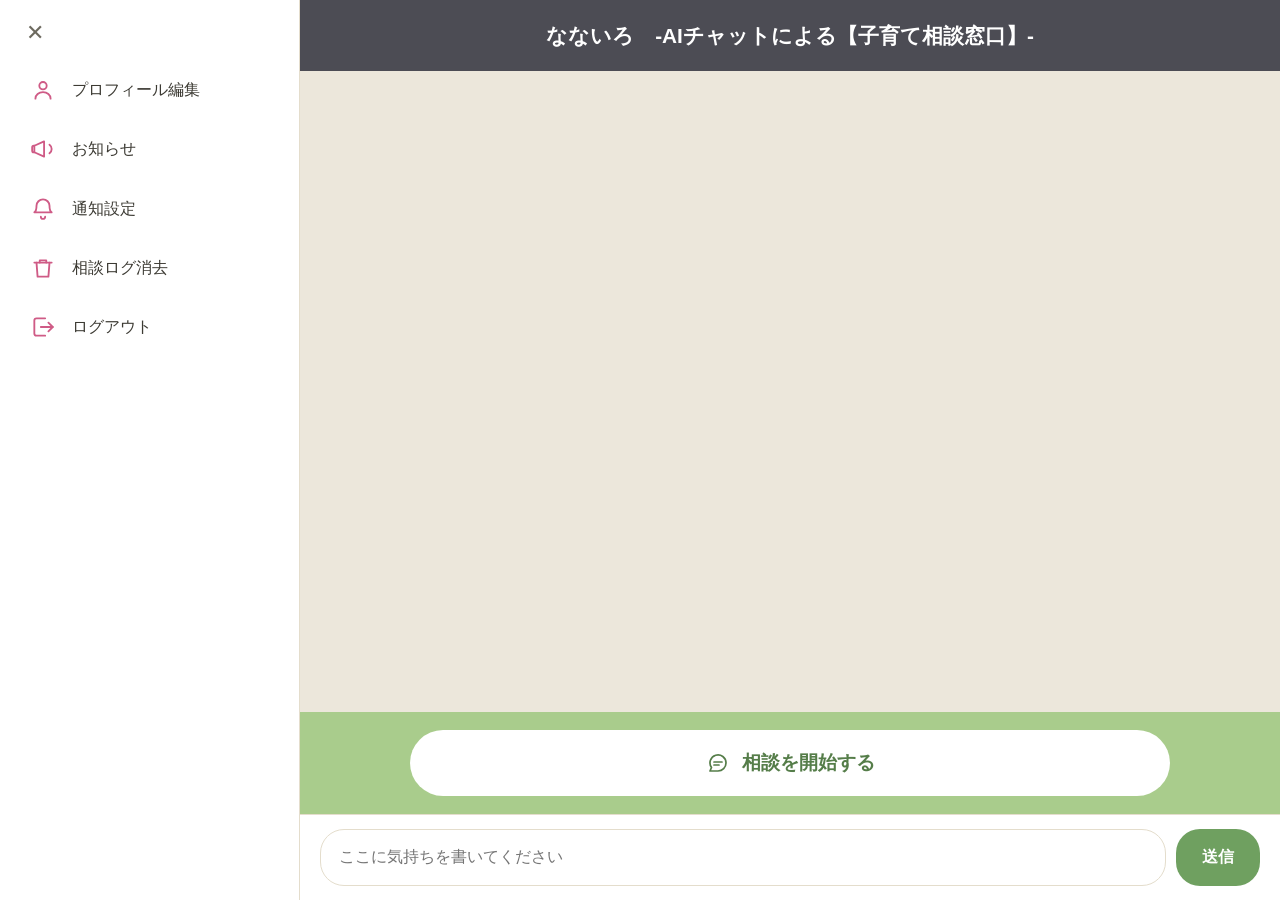
==== chat.html @ fff212ea "なないろ 子育て相談窓口 チャット相談デモ - 案内ページ(index)とチャットページ(chat)の2ページ構成 - 区・校種選択→同意→定型返答・緊急ワード検知・5分自動終了 - サイドバー付きチ" ====
<!DOCTYPE html>
<html lang="ja">
<head>
<meta charset="UTF-8">
<meta name="viewport" content="width=device-width, initial-scale=1.0">
<title>なないろ ｜ AIチャットによる子育て相談窓口（デモ）</title>
<meta name="description" content="AIがそっと話をきく子育て相談チャット（デモ）">
<link rel="stylesheet" href="styles.css">
</head>
<body class="chat-page">

<div class="app" id="app">

  <!-- ===== サイドバー ===== -->
  <aside class="sidebar" id="sidebar">
    <button class="sidebar-close" id="sidebarClose" aria-label="メニューを閉じる">✕</button>
    <nav class="side-nav">
      <a href="#" class="side-item">
        <svg viewBox="0 0 24 24" class="side-ico"><circle cx="12" cy="8" r="3.4"/><path d="M5 20c0-3.6 3.1-6 7-6s7 2.4 7 6"/></svg>
        <span>プロフィール編集</span>
      </a>
      <a href="#" class="side-item">
        <svg viewBox="0 0 24 24" class="side-ico"><path d="M4 9v6l9 4V5L4 9z"/><path d="M4 15H3.5A1.5 1.5 0 0 1 2 13.5v-3A1.5 1.5 0 0 1 3.5 9H4"/><path d="M18 8a5 5 0 0 1 0 8"/></svg>
        <span>お知らせ</span>
      </a>
      <a href="#" class="side-item">
        <svg viewBox="0 0 24 24" class="side-ico"><path d="M6 10a6 6 0 0 1 12 0c0 5 2 6 2 6H4s2-1 2-6z"/><path d="M10 20a2 2 0 0 0 4 0"/></svg>
        <span>通知設定</span>
      </a>
      <a href="#" class="side-item">
        <svg viewBox="0 0 24 24" class="side-ico"><path d="M4 7h16"/><path d="M9 7V5h6v2"/><path d="M6 7l1 13h10l1-13"/></svg>
        <span>相談ログ消去</span>
      </a>
      <a href="index.html" class="side-item">
        <svg viewBox="0 0 24 24" class="side-ico"><path d="M14 4H6a2 2 0 0 0-2 2v12a2 2 0 0 0 2 2h8"/><path d="M17 8l4 4-4 4"/><path d="M21 12H10"/></svg>
        <span>ログアウト</span>
      </a>
    </nav>
  </aside>

  <!-- ===== メインチャット ===== -->
  <div class="chat-col">

    <header class="chat-topbar">
      <button class="menu-btn" id="menuBtn" aria-label="メニューを開く">☰</button>
      <h1 class="chat-topbar-title">なないろ　-AIチャットによる【子育て相談窓口】-</h1>
    </header>

    <div class="chat-scroll" id="phoneScreen">
      <div class="messages" id="messages"></div>
    </div>

    <!-- 開始前フッター：相談を開始する -->
    <div class="chat-bottom start-bar" id="startBar">
      <button class="start-pill" id="startBtn">
        <svg viewBox="0 0 24 24" class="start-ico"><path d="M20 12a8 8 0 0 1-8 8H4l1.5-3.5A8 8 0 1 1 20 12z"/><path d="M8 11h8M8 14h5"/></svg>
        相談を開始する
      </button>
    </div>

    <!-- 開始後フッター：入力欄 -->
    <div class="chat-bottom composer" id="composer" hidden>
      <input type="text" id="msgInput" placeholder="ここに気持ちを書いてください" autocomplete="off">
      <button id="sendBtn" aria-label="送信">送信</button>
    </div>

  </div>

</div>

<script src="script.js"></script>
</body>
</html>
---- styles.css ----
:root{
  --bg:       #f6f1e6;   /* 生成りベージュ */
  --panel:    #fffdf8;   /* ほんのり温かい白 */
  --ink:      #3c3a33;   /* 文字（温かいダークグレー） */
  --ink-soft: #6d6a5f;   /* 補足文字 */
  --line:     #e4ddcc;   /* 罫線 */
  --green:    #6fa060;   /* 若葉グリーン */
  --green-dk: #557d49;   /* 濃い若葉 */
  --green-bg: #eef3e6;   /* 若葉のうすい面 */
  --alert:    #b4442f;   /* 緊急時の色 */
  --alert-bg: #fbe9e4;
}

*{box-sizing:border-box}

html{scroll-behavior:smooth}

body{
  margin:0;
  font-family:"Hiragino Sans","Hiragino Kaku Gothic ProN","Yu Gothic","Meiryo",sans-serif;
  color:var(--ink);
  background:var(--bg);
  line-height:1.8;
  font-size:16px;
  -webkit-font-smoothing:antialiased;
}

.wrap{max-width:1080px;margin:0 auto;padding:0 24px}

h1,h2{line-height:1.5;font-weight:700}

/* ---------- header ---------- */
.site-header{
  background:var(--panel);
  border-bottom:1px solid var(--line);
}
.header-inner{padding:22px 24px}
.brand{
  margin:0;
  font-size:1.05rem;
  font-weight:700;
  color:var(--green-dk);
}
.brand-note{color:var(--ink-soft);font-weight:400;font-size:.82rem}
.header-lead{margin:4px 0 0;color:var(--ink-soft);font-size:.92rem}

/* ---------- info page ---------- */
main > .wrap{padding-top:44px;padding-bottom:64px}
.info{max-width:720px}

/* ---------- info sections ---------- */
.info > section{margin-bottom:44px}
.info > section:last-child{margin-bottom:0}

.info h2{
  font-size:1.25rem;
  margin:0 0 16px;
  padding-bottom:8px;
  border-bottom:2px solid var(--green-bg);
}

.intro h1{
  font-size:1.9rem;
  margin:0 0 16px;
  letter-spacing:.01em;
}
.intro-text{margin:0 0 24px;max-width:38em}

.start-row{
  display:flex;
  align-items:center;
  gap:24px;
  flex-wrap:wrap;
}
.btn-primary{
  display:inline-block;
  background:var(--green);
  color:#fff;
  text-decoration:none;
  font-weight:700;
  padding:14px 32px;
  border-radius:8px;
}
.btn-primary:hover{background:var(--green-dk)}

.qr{display:flex;align-items:center;gap:10px}
.qr-box{
  width:64px;height:64px;
  border:2px solid var(--line);
  border-radius:8px;
  display:grid;place-items:center;
  color:var(--ink-soft);
  font-size:.8rem;
  background:
    repeating-linear-gradient(90deg,#d9d2c1 0 5px,transparent 5px 10px),
    repeating-linear-gradient(0deg,#d9d2c1 0 5px,transparent 5px 10px);
  background-color:#fff;
}
.qr-cap{margin:0;font-size:.75rem;color:var(--ink-soft);line-height:1.4}

/* flow */
.flow-list{list-style:none;margin:0;padding:0;display:grid;gap:14px}
.flow-list li{
  display:flex;gap:14px;align-items:flex-start;
  background:var(--panel);
  border:1px solid var(--line);
  border-radius:10px;
  padding:16px 18px;
}
.flow-num{
  flex:none;
  width:30px;height:30px;
  background:var(--green-bg);
  color:var(--green-dk);
  border-radius:50%;
  display:grid;place-items:center;
  font-weight:700;
}
.flow-title{margin:0 0 2px;font-weight:700}
.flow-desc{margin:0;color:var(--ink-soft);font-size:.92rem}

/* notice */
.notice-list{margin:0;padding-left:1.2em}
.notice-list li{margin-bottom:8px}

/* faq */
.faq-item{
  padding:14px 0;
  border-bottom:1px solid var(--line);
}
.faq-item:last-child{border-bottom:none}
.faq-q{margin:0 0 4px;font-weight:700}
.faq-q::before{content:"Q. ";color:var(--green-dk)}
.faq-a{margin:0;color:var(--ink-soft)}

/* hotline */
.hotline-lead{margin:0 0 16px;color:var(--ink-soft);font-size:.92rem}
.hotline-list{display:grid;grid-template-columns:repeat(auto-fit,minmax(200px,1fr));gap:14px}
.hotline-card{
  background:var(--green-bg);
  border-radius:10px;
  padding:16px 18px;
}
.hotline-name{margin:0;font-weight:700}
.hotline-num{margin:4px 0 2px;font-size:1.25rem;font-weight:700;color:var(--green-dk)}
.hotline-time{margin:0;font-size:.82rem;color:var(--ink-soft)}

/* ==================================================================
   B. チャットページ（サイドバー + 会話UI）
   ================================================================== */
:root{
  --topbar:  #4c4c54;   /* 濃いグレーのヘッダー */
  --side-ico:#cf5b86;   /* サイドバーのアイコン色 */
  --optborder:#8bbf6f;  /* 選択肢ボタンの枠 */
  --startbar:#a9cc8c;   /* 下部の緑バー */
  --chatbg:  #ece7db;   /* チャット背景 */
}

.chat-page{height:100vh;height:100dvh;overflow:hidden}

.app{display:flex;height:100%}

/* ---- サイドバー ---- */
.sidebar{
  flex:none;
  width:300px;
  background:#fff;
  border-right:1px solid var(--line);
  padding:60px 0 24px;
  position:relative;
  transition:margin-left .2s ease;
}
.sidebar-close{
  position:absolute;top:18px;left:22px;
  background:none;border:none;font-size:1.4rem;line-height:1;
  color:var(--ink-soft);cursor:pointer;padding:4px;
}
.side-nav{display:flex;flex-direction:column}
.side-item{
  display:flex;align-items:center;gap:16px;
  padding:15px 30px;
  color:var(--ink);text-decoration:none;font-size:1.02rem;
}
.side-item:hover{background:#faf7f0}
.side-ico{
  width:26px;height:26px;flex:none;
  fill:none;stroke:var(--side-ico);stroke-width:1.7;
  stroke-linecap:round;stroke-linejoin:round;
}
.app.sidebar-hidden .sidebar{margin-left:-300px}

/* ---- チャット列 ---- */
.chat-col{
  flex:1;min-width:0;
  display:flex;flex-direction:column;
  background:var(--chatbg);
}
.chat-topbar{
  flex:none;
  background:var(--topbar);
  color:#fff;
  display:flex;align-items:center;
  padding:20px 24px;
}
.menu-btn{
  display:none;
  background:none;border:none;color:#fff;font-size:1.3rem;cursor:pointer;
  margin-right:12px;padding:0;
}
.app:not(.sidebar-hidden) .menu-btn{visibility:hidden}
.chat-topbar-title{
  margin:0;flex:1;text-align:center;
  font-size:1.3rem;font-weight:700;
}

.chat-scroll{flex:1;min-height:0;overflow-y:auto}
.messages{padding:24px 20px;display:flex;flex-direction:column;gap:18px}

/* ---- 行 ---- */
.row{display:flex;gap:12px;align-items:flex-start}
.row.me{justify-content:flex-end}
.group{display:flex;flex-direction:column;max-width:min(560px,72%)}
.row.me .group{align-items:flex-end}

/* アバター */
.avatar{
  flex:none;width:52px;height:52px;border-radius:50%;
  background:#fdfbf4;border:1px solid #efe7d5;
  display:grid;grid-template-columns:1fr 1fr;place-content:center;
  font-size:.62rem;font-weight:700;line-height:1.1;text-align:center;
  padding:8px;
}
.avatar .a1{color:#e8663f}
.avatar .a2{color:#e6a52e}
.avatar .a3{color:#5aa9c4}
.avatar .a4{color:#6fae5a}

/* 吹き出し */
.bubble{
  position:relative;
  padding:14px 18px;border-radius:14px;
  font-size:1rem;line-height:1.75;white-space:pre-wrap;
}
.bubble.ai{
  background:#fff;color:var(--ink);
  border-top-left-radius:4px;
  box-shadow:0 1px 2px rgba(90,80,55,.06);
}
.bubble.ai::before{
  content:"";position:absolute;left:-7px;top:12px;
  border:6px solid transparent;border-right-color:#fff;
}
.bubble.me{
  background:var(--green);color:#fff;
  border-top-right-radius:4px;
}
.time{font-size:.78rem;color:var(--ink-soft);margin-top:6px}

/* 選択肢ボタン */
.options{display:flex;flex-direction:column;gap:12px;margin-top:14px}
.opt-btn{
  background:#fff;
  border:1.5px solid var(--optborder);
  border-radius:10px;
  padding:14px 18px;
  font:inherit;font-size:1rem;color:var(--ink);
  cursor:pointer;text-align:center;
  min-width:260px;
}
.opt-btn:hover:not(:disabled){background:#f2f7ec}
.opt-btn:disabled{opacity:.45;cursor:default}

/* 緊急アラート */
.bubble.alert{
  background:var(--alert-bg);
  border:1.5px solid var(--alert);
  color:var(--alert);
  border-top-left-radius:4px;
}
.bubble.alert::before{border-right-color:var(--alert-bg)}
.bubble.alert strong{color:var(--alert)}
.bubble.alert .alert-num{font-size:1.2rem;font-weight:700;display:inline-block;margin-top:4px}

/* ---- 下部：開始バー ---- */
.chat-bottom{flex:none}
.start-bar{
  background:var(--startbar);
  padding:18px 24px;
  display:flex;justify-content:center;
}
.start-pill{
  display:flex;align-items:center;justify-content:center;gap:12px;
  width:100%;max-width:760px;
  background:#fff;color:var(--green-dk);
  border:none;border-radius:40px;
  padding:16px;font:inherit;font-size:1.2rem;font-weight:700;
  cursor:pointer;
}
.start-pill:hover{background:#f4faee}
.start-ico{width:24px;height:24px;fill:none;stroke:var(--green-dk);stroke-width:1.7;stroke-linecap:round;stroke-linejoin:round}

/* ---- 下部：入力欄 ---- */
.composer{
  display:flex;gap:10px;
  padding:14px 20px;
  background:#fff;
  border-top:1px solid var(--line);
}
.composer input{
  flex:1;padding:13px 18px;
  border:1px solid var(--line);border-radius:24px;
  font:inherit;font-size:1rem;background:#fff;
}
.composer input:disabled{background:#f0ece1;color:#a8a294}
.composer button{
  flex:none;background:var(--green);color:#fff;border:none;
  padding:0 26px;border-radius:24px;font:inherit;font-weight:700;cursor:pointer;
}
.composer button:disabled{background:#c9c4b6;cursor:not-allowed}
.composer button:not(:disabled):hover{background:var(--green-dk)}

/* ---------- footer（案内ページ） ---------- */
.site-footer{
  background:var(--panel);
  border-top:1px solid var(--line);
  padding:22px 0;
}
.site-footer p{margin:0;font-size:.82rem;color:var(--ink-soft);text-align:center}

/* ---------- responsive ---------- */
@media (max-width:860px){
  main > .wrap{padding-top:32px}
  .intro h1{font-size:1.6rem}

  .menu-btn{display:block}
  .sidebar{
    position:fixed;top:0;left:0;bottom:0;z-index:20;
    box-shadow:2px 0 16px rgba(0,0,0,.15);
  }
  .app.sidebar-hidden .sidebar{margin-left:-300px}
  .app:not(.sidebar-hidden) .menu-btn{visibility:hidden}
  .chat-topbar-title{font-size:1.02rem}
  .group{max-width:80%}
  .opt-btn{min-width:0;width:100%}
}
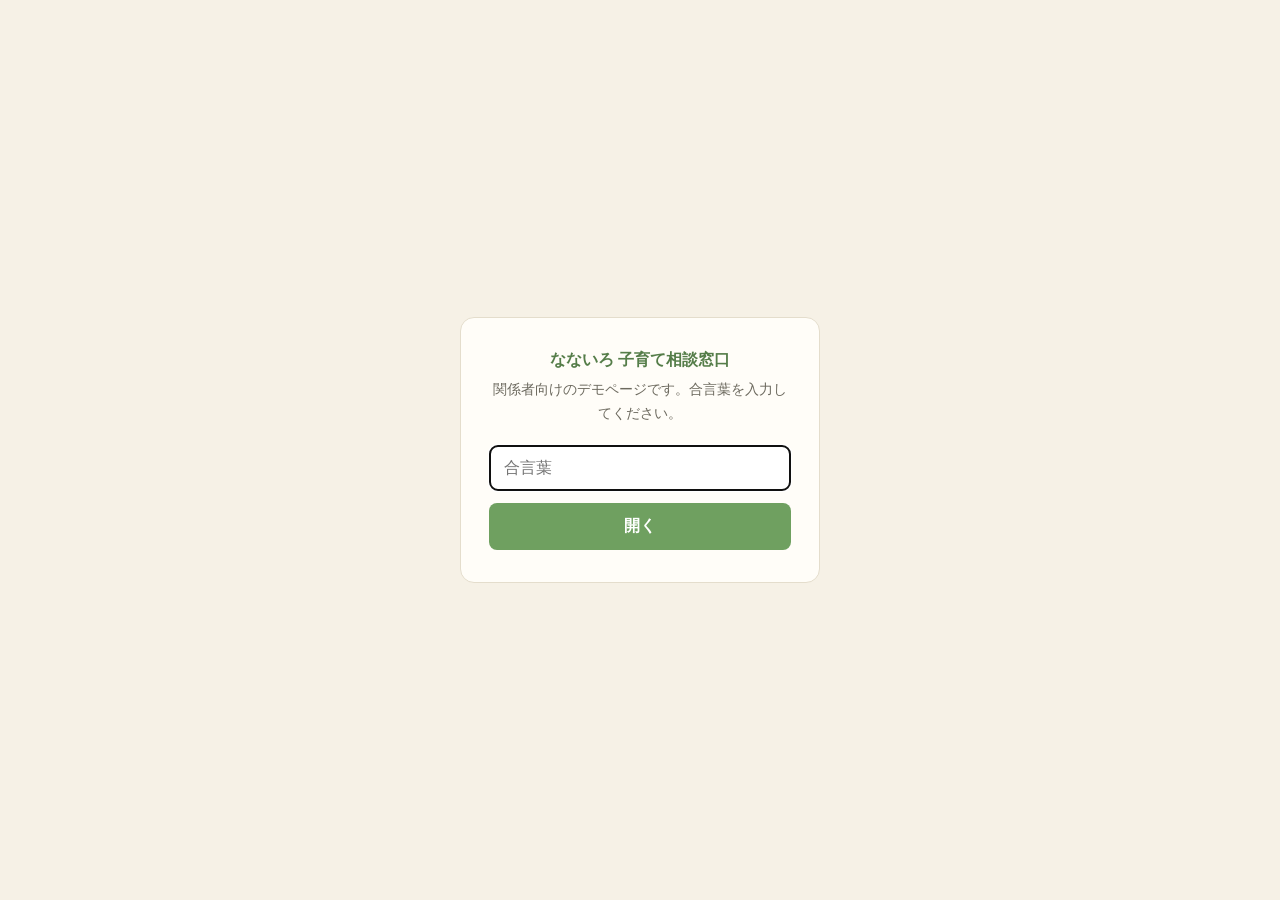
==== commit 0a44fe29: "簡易パスワードゲートを追加（合言葉: test_chat） - gate.js を両ページ先頭で読み込み、未認証時はオーバーレイ表示 - 認証はsessionStorageで当該タブ内のみ保持 - ク" ====
--- a/chat.html
+++ b/chat.html
@@ -8,6 +8,7 @@
 <link rel="stylesheet" href="styles.css">
 </head>
 <body class="chat-page">
+<script src="gate.js"></script>
 
 <div class="app" id="app">
 
--- a/styles.css
+++ b/styles.css
@@ -12,6 +12,37 @@
 }
 
 *{box-sizing:border-box}
+
+/* ---------- 簡易パスワードゲート ---------- */
+#gate-overlay{
+  position:fixed;inset:0;z-index:9999;
+  background:#f6f1e6;
+  display:flex;align-items:center;justify-content:center;
+  padding:24px;
+  font-family:"Hiragino Sans","Hiragino Kaku Gothic ProN","Yu Gothic","Meiryo",sans-serif;
+}
+.gate-card{
+  width:100%;max-width:360px;
+  background:#fffdf8;
+  border:1px solid #e4ddcc;
+  border-radius:14px;
+  padding:32px 28px;
+  text-align:center;
+}
+.gate-brand{margin:0 0 6px;font-weight:700;color:#557d49}
+.gate-lead{margin:0 0 20px;font-size:.9rem;color:#6d6a5f;line-height:1.7}
+.gate-input{
+  width:100%;padding:13px 14px;
+  border:1px solid #e4ddcc;border-radius:8px;
+  font:inherit;font-size:1rem;background:#fff;margin-bottom:12px;
+}
+.gate-btn{
+  width:100%;padding:13px;
+  background:#6fa060;color:#fff;border:none;border-radius:8px;
+  font:inherit;font-weight:700;cursor:pointer;
+}
+.gate-btn:hover{background:#557d49}
+.gate-error{margin:12px 0 0;color:#b4442f;font-size:.85rem}
 
 html{scroll-behavior:smooth}
 
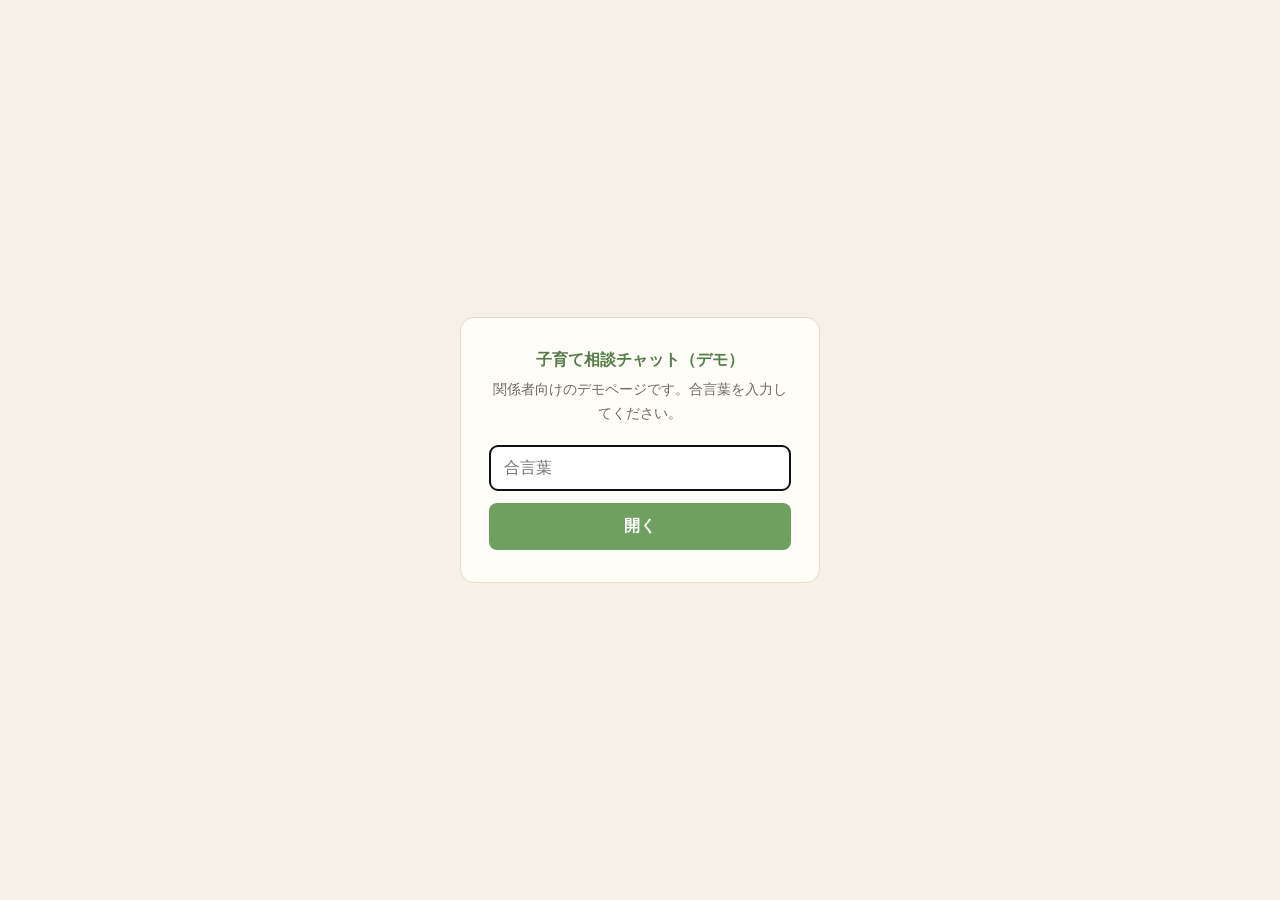
==== commit 5431494c: "サービス名を「子育て相談チャット」に変更 - 「なないろ」ブランドを廃止し、内容が伝わる名称へ統一 - AIアバターを多色文字→シンプルな「AI」表示に変更  Co-Authored-By: Clau" ====
--- a/chat.html
+++ b/chat.html
@@ -3,7 +3,7 @@
 <head>
 <meta charset="UTF-8">
 <meta name="viewport" content="width=device-width, initial-scale=1.0">
-<title>なないろ ｜ AIチャットによる子育て相談窓口（デモ）</title>
+<title>子育て相談チャット（デモ）</title>
 <meta name="description" content="AIがそっと話をきく子育て相談チャット（デモ）">
 <link rel="stylesheet" href="styles.css">
 </head>
@@ -44,7 +44,7 @@
 
     <header class="chat-topbar">
       <button class="menu-btn" id="menuBtn" aria-label="メニューを開く">☰</button>
-      <h1 class="chat-topbar-title">なないろ　-AIチャットによる【子育て相談窓口】-</h1>
+      <h1 class="chat-topbar-title">子育て相談チャット　-AIによる相談窓口（デモ）-</h1>
     </header>
 
     <div class="chat-scroll" id="phoneScreen">
--- a/styles.css
+++ b/styles.css
@@ -256,15 +256,13 @@
 /* アバター */
 .avatar{
   flex:none;width:52px;height:52px;border-radius:50%;
-  background:#fdfbf4;border:1px solid #efe7d5;
-  display:grid;grid-template-columns:1fr 1fr;place-content:center;
-  font-size:.62rem;font-weight:700;line-height:1.1;text-align:center;
-  padding:8px;
-}
-.avatar .a1{color:#e8663f}
-.avatar .a2{color:#e6a52e}
-.avatar .a3{color:#5aa9c4}
-.avatar .a4{color:#6fae5a}
+  background:var(--green-bg);border:1px solid #d9e5cf;
+  display:grid;place-items:center;
+}
+.avatar .ai-label{
+  font-size:.95rem;font-weight:700;letter-spacing:.02em;
+  color:var(--green-dk);
+}
 
 /* 吹き出し */
 .bubble{
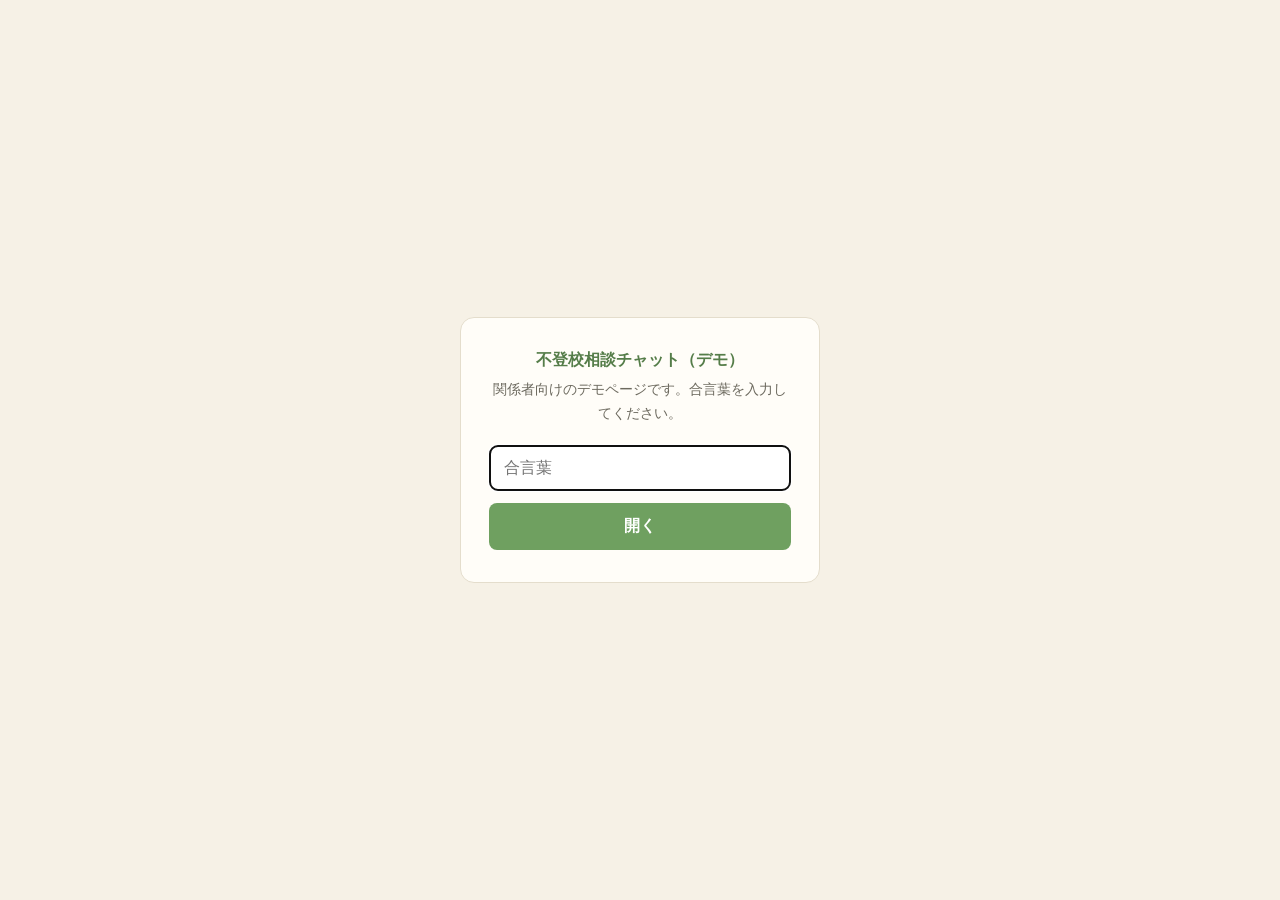
==== commit e67c25b8: "テーマを不登校相談に修正 - サービス名を「不登校相談チャット」に統一 - 導入コピー・窓口名などを不登校の文脈に合わせて修正  Co-Authored-By: Claude Opus 4.8 <no" ====
--- a/chat.html
+++ b/chat.html
@@ -3,8 +3,8 @@
 <head>
 <meta charset="UTF-8">
 <meta name="viewport" content="width=device-width, initial-scale=1.0">
-<title>子育て相談チャット（デモ）</title>
-<meta name="description" content="AIがそっと話をきく子育て相談チャット（デモ）">
+<title>不登校相談チャット（デモ）</title>
+<meta name="description" content="AIがそっと話をきく不登校相談チャット（デモ）">
 <link rel="stylesheet" href="styles.css">
 </head>
 <body class="chat-page">
@@ -44,7 +44,7 @@
 
     <header class="chat-topbar">
       <button class="menu-btn" id="menuBtn" aria-label="メニューを開く">☰</button>
-      <h1 class="chat-topbar-title">子育て相談チャット　-AIによる相談窓口（デモ）-</h1>
+      <h1 class="chat-topbar-title">不登校相談チャット　-AIによる相談窓口（デモ）-</h1>
     </header>
 
     <div class="chat-scroll" id="phoneScreen">
